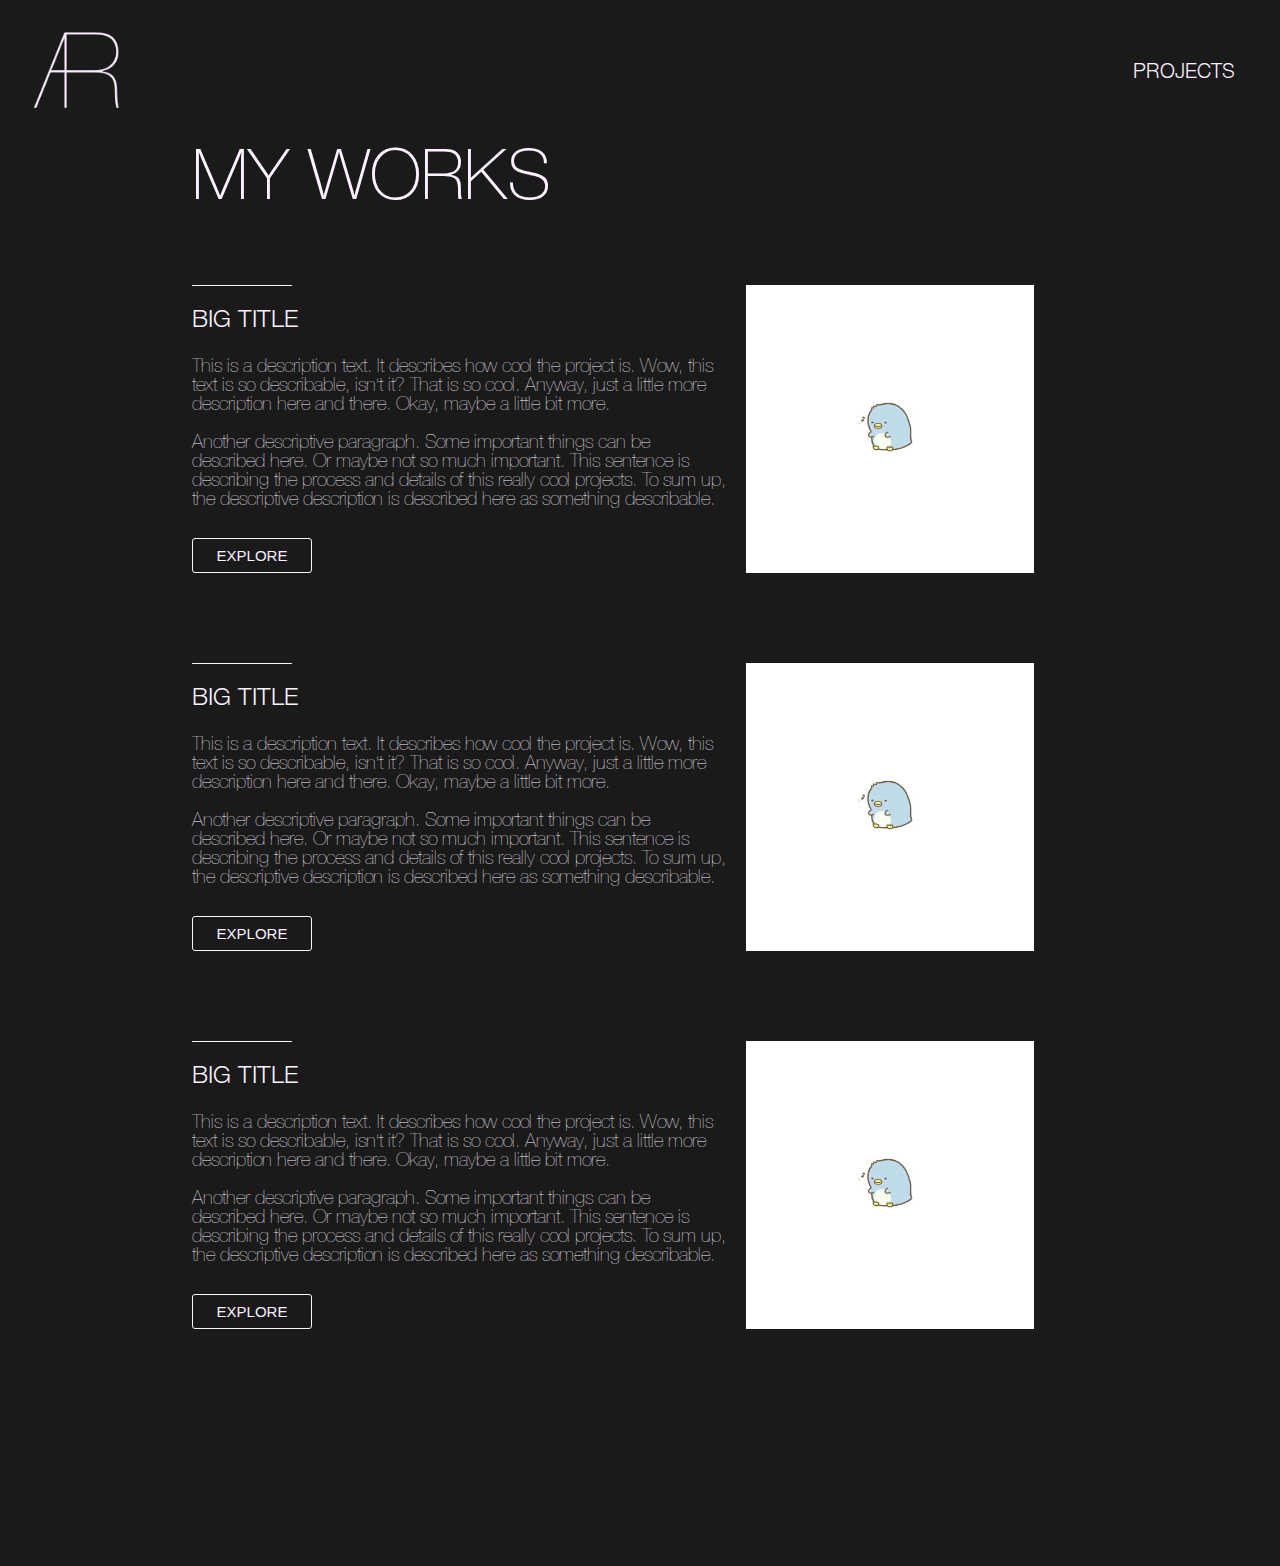
==== portfolio/projects.html @ e2315c12 "Add files via upload" ====
<!DOCTYPE html>
<html lang="en">
  <head>
    <meta charset="UTF-8" />
    <meta name="viewport" content="width=device-width, initial-scale=1.0" />
    <title>Portfolio</title>
    <link rel="stylesheet" href="assets/css/projects.css" />
    <link
      rel="shortcut icon"
      href="assets/icons/favicon.png"
      type="image/x-icon"
    />
  </head>
  <body>
    <header>
      <a href="index.html"><img src="assets/icons/logo.png" alt="logo" /></a>
      <div class="links-wrapper">
        <a href="projects.html">projects</a>
      </div>
    </header>
    <main>
      <div class="content-wrapper">
        <div class="text-wrapper">
          <p class="main-text">my works</p>
        </div>
        <div class="project-wrapper">
          <div class="left">
            <div class="decorative"></div>
            <p class="header">BIG TITLE</p>
            <p class="description">
              This is a description text. It describes how cool the project is.
              Wow, this text is so describable, isn't it? That is so cool.
              Anyway, just a little more description here and there. Okay, maybe
              a little bit more.
              <br><br>
              Another descriptive paragraph. Some important things can be
              described here. Or maybe not so much important. This sentence is
              describing the process and details of this really cool projects.
              To sum up, the descriptive description is described here as
              something describable.
            </p>
            <a href="pr1.html"
              ><button>Explore</button></a
            >
          </div>
          <div class="right">
            <img src="assets/images/example.jpg" alt="project-cover" />
          </div>
        </div>
        <div class="project-wrapper">
          <div class="left">
            <div class="decorative"></div>
            <p class="header">BIG TITLE</p>
            <p class="description">
              This is a description text. It describes how cool the project is.
              Wow, this text is so describable, isn't it? That is so cool.
              Anyway, just a little more description here and there. Okay, maybe
              a little bit more.
              <br><br>
              Another descriptive paragraph. Some important things can be
              described here. Or maybe not so much important. This sentence is
              describing the process and details of this really cool projects.
              To sum up, the descriptive description is described here as
              something describable.
            </p>
            <a href="pr1.html"
              ><button>Explore</button></a
            >
          </div>
          <div class="right">
            <img src="assets/images/example.jpg" alt="project-cover" />
          </div>
        </div>
        <div class="project-wrapper">
          <div class="left">
            <div class="decorative"></div>
            <p class="header">BIG TITLE</p>
            <p class="description">
              This is a description text. It describes how cool the project is.
              Wow, this text is so describable, isn't it? That is so cool.
              Anyway, just a little more description here and there. Okay, maybe
              a little bit more.
              <br><br>
              Another descriptive paragraph. Some important things can be
              described here. Or maybe not so much important. This sentence is
              describing the process and details of this really cool projects.
              To sum up, the descriptive description is described here as
              something describable.
            </p>
            <a href="pr1.html"
              ><button>Explore</button></a
            >
          </div>
          <div class="right">
            <img src="assets/images/example.jpg" alt="project-cover" />
          </div>
        </div>
      </div>
    </main>
    <script src="assets/js/projects.js"></script>
  </body>
</html>
---- portfolio/assets/css/projects.css ----
@font-face {
  font-family: 'HelveticaNeueThin';
  src: url("../fonts/HelveticaNeueCyr-Thin.ttf");
}

@font-face {
  font-family: 'HelveticaNeueLight';
  src: url("../fonts/HelveticaNeueCyr-Light.ttf");
}

@font-face {
  font-family: 'HelveticaNeueUltraLight';
  src: url("../fonts/HelveticaNeueCyr-UltraLight.ttf");
}

::-moz-selection {
  color: #ffd1f7;
}

::selection {
  color: #ffd1f7;
}

::-webkit-scrollbar {
  width: 7px;
  background-color: #464646;
}

::-webkit-scrollbar-thumb {
  width: 7px;
  background-color: #757575;
}

::-webkit-scrollbar-thumb:active {
  background-color: #636363;
}

* {
  -webkit-box-sizing: border-box;
          box-sizing: border-box;
}

img {
  -webkit-user-select: none;
     -moz-user-select: none;
      -ms-user-select: none;
          user-select: none;
}

html,
body {
  margin: 0;
  padding: 0;
  background-color: #1a1a1a;
  width: 100%;
  font-family: 'HelveticaNeueUltraLight';
}

header {
  width: 100%;
  display: -webkit-box;
  display: -ms-flexbox;
  display: flex;
  -webkit-box-align: center;
      -ms-flex-align: center;
          align-items: center;
  position: relative;
}

header img {
  width: 160px;
}

header .links-wrapper {
  position: absolute;
  right: 30px;
  display: -webkit-box;
  display: -ms-flexbox;
  display: flex;
  justify-self: flex-end;
  color: #fbf1ff;
  font-size: 20px;
  font-family: 'HelveticaNeueLight';
  text-transform: uppercase;
}

header .links-wrapper a {
  text-decoration: none;
  color: #fbf1ff;
  margin: 0 15px 0 15px;
  cursor: pointer;
  -webkit-transition-property: color !important;
  transition-property: color !important;
  -webkit-transition-duration: 0.1s !important;
          transition-duration: 0.1s !important;
}

header .links-wrapper a:hover {
  color: #ddc4ff;
}

@media only screen and (max-width: 768px) and (min-width: 500px) {
  header {
    margin-bottom: 100px;
  }
  header img {
    width: 120px;
  }
  header .links-wrapper {
    font-size: 22px;
  }
}

@media only screen and (max-width: 500px) {
  header {
    margin-bottom: 100px;
  }
  header img {
    width: 80px;
  }
  header .links-wrapper {
    font-size: 16px;
  }
  header .links-wrapper a {
    margin: 0 5px 0 5px;
  }
}

main {
  display: -webkit-box;
  display: -ms-flexbox;
  display: flex;
  -webkit-box-pack: center;
      -ms-flex-pack: center;
          justify-content: center;
  min-height: calc(100vh - 142px);
}

main .content-wrapper {
  display: -webkit-box;
  display: -ms-flexbox;
  display: flex;
  -webkit-box-orient: vertical;
  -webkit-box-direction: normal;
      -ms-flex-direction: column;
          flex-direction: column;
  width: 100%;
  margin-left: 15%;
}

main .content-wrapper .text-wrapper .main-text {
  font-size: 70px;
  color: #fbf1ff;
  font-family: HelveticaNeueThin;
  margin-top: 0;
  text-transform: uppercase;
}

main .content-wrapper .project-wrapper {
  display: -ms-grid;
  display: grid;
  -ms-grid-columns: 1fr 1fr;
      grid-template-columns: 1fr 1fr;
  -webkit-column-gap: 20px;
          column-gap: 20px;
  position: relative;
  margin-bottom: 90px;
}

main .content-wrapper .project-wrapper .decorative {
  width: 100px;
  height: 1px;
  border-radius: 5px;
  background-color: #fbf1ff;
  position: absolute;
}

main .content-wrapper .project-wrapper .header {
  color: #fbf1ff;
  font-size: 24px;
  font-family: HelveticaNeueLight;
}

main .content-wrapper .project-wrapper .description {
  color: #fbf1ff;
  font-size: 19px;
}

main .content-wrapper .project-wrapper .buttons {
  display: -webkit-box;
  display: -ms-flexbox;
  display: flex;
  -webkit-box-align: center;
      -ms-flex-align: center;
          align-items: center;
  padding-top: 10px;
}

main .content-wrapper .project-wrapper .buttons button {
  margin-top: 0;
}

main .content-wrapper .project-wrapper .buttons .code {
  color: #fbf1ff;
  text-decoration: none;
  font-size: 15px;
  font-weight: bold;
  margin-left: 25px;
}

main .content-wrapper .project-wrapper button {
  width: 120px;
  height: 35px;
  border-radius: 3px;
  text-transform: uppercase;
  outline: none;
  border: 1px solid #fbf1ff;
  color: #fbf1ff;
  background-color: #1a1a1a;
  -webkit-transition: 0.2s ease-out;
  transition: 0.2s ease-out;
  font-size: 15px;
  margin-top: 10px;
  cursor: pointer;
}

main .content-wrapper .project-wrapper button:hover {
  background-color: #fbf1ff;
  color: #1a1a1a;
}

main .content-wrapper .project-wrapper .right {
  display: -webkit-box;
  display: -ms-flexbox;
  display: flex;
  -webkit-box-align: center;
      -ms-flex-align: center;
          align-items: center;
}

main .content-wrapper .project-wrapper .right img {
  height: 100px;
  -o-object-fit: cover;
     object-fit: cover;
}

main .social-links-wrapper {
  height: 60px;
  display: -webkit-box;
  display: -ms-flexbox;
  display: flex;
  -webkit-box-orient: vertical;
  -webkit-box-direction: normal;
      -ms-flex-direction: column;
          flex-direction: column;
  -webkit-box-pack: justify;
      -ms-flex-pack: justify;
          justify-content: space-between;
  position: fixed;
  bottom: 30px;
  left: 25px;
}

main .social-links-wrapper a {
  opacity: 0.5;
  -webkit-transition: ease-in-out 0.3s;
  transition: ease-in-out 0.3s;
}

main .social-links-wrapper a img {
  width: 20px;
  height: auto;
}

main .social-links-wrapper a:hover {
  opacity: 0.8;
  -webkit-transition: ease-in-out 0.3s;
  transition: ease-in-out 0.3s;
}

@media only screen and (max-width: 500px) {
  main .social-links-wrapper {
    -webkit-box-orient: horizontal;
    -webkit-box-direction: normal;
        -ms-flex-direction: row;
            flex-direction: row;
    width: 90px;
    height: 30px;
    left: calc(50vw - 45px);
  }
}
/*# sourceMappingURL=projects.css.map */
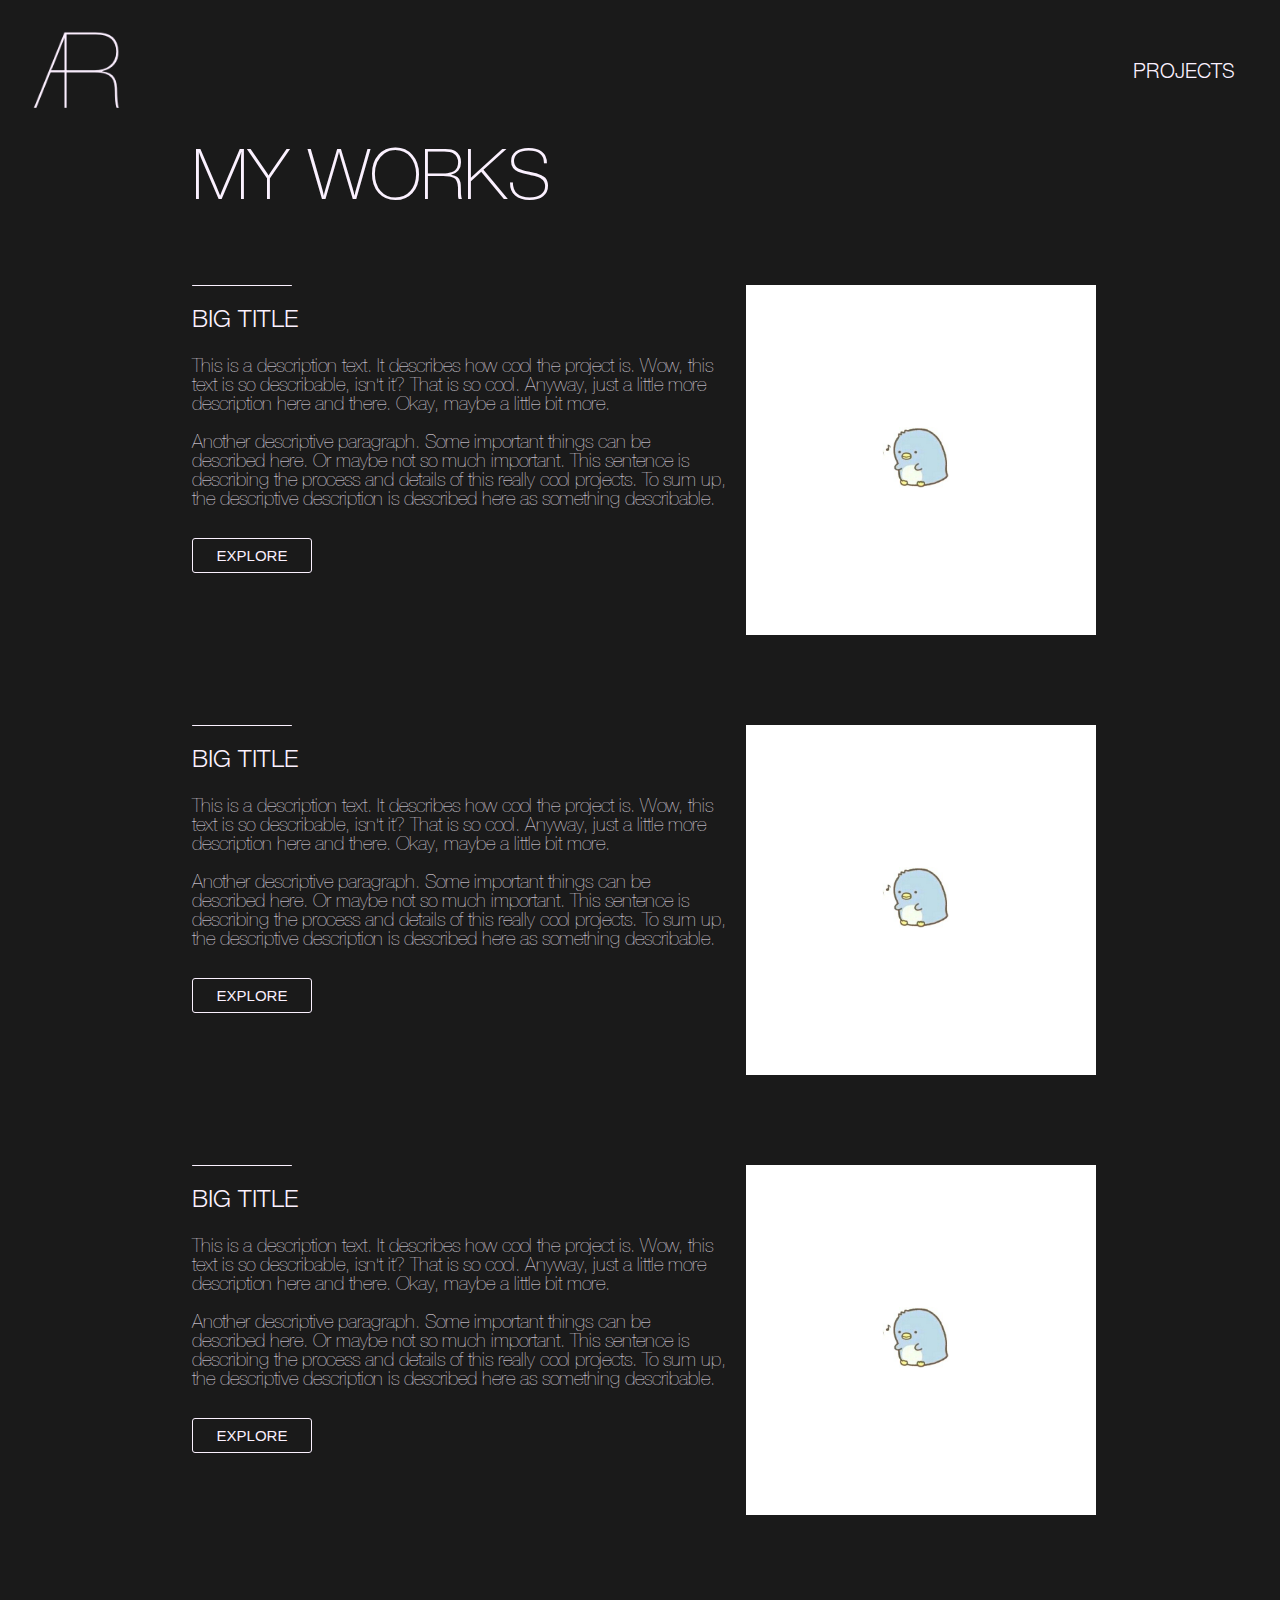
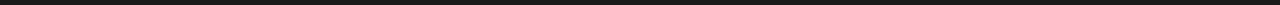
==== commit 8dbd6d58: "Add files via upload" ====
--- a/portfolio/projects.html
+++ b/portfolio/projects.html
@@ -97,6 +97,5 @@
         </div>
       </div>
     </main>
-    <script src="assets/js/projects.js"></script>
   </body>
 </html>
--- a/portfolio/assets/css/projects.css
+++ b/portfolio/assets/css/projects.css
@@ -236,12 +236,11 @@
   -webkit-box-align: center;
       -ms-flex-align: center;
           align-items: center;
+  height: 350px;
 }
 
 main .content-wrapper .project-wrapper .right img {
-  height: 100px;
-  -o-object-fit: cover;
-     object-fit: cover;
+  height: 100%;
 }
 
 main .social-links-wrapper {
